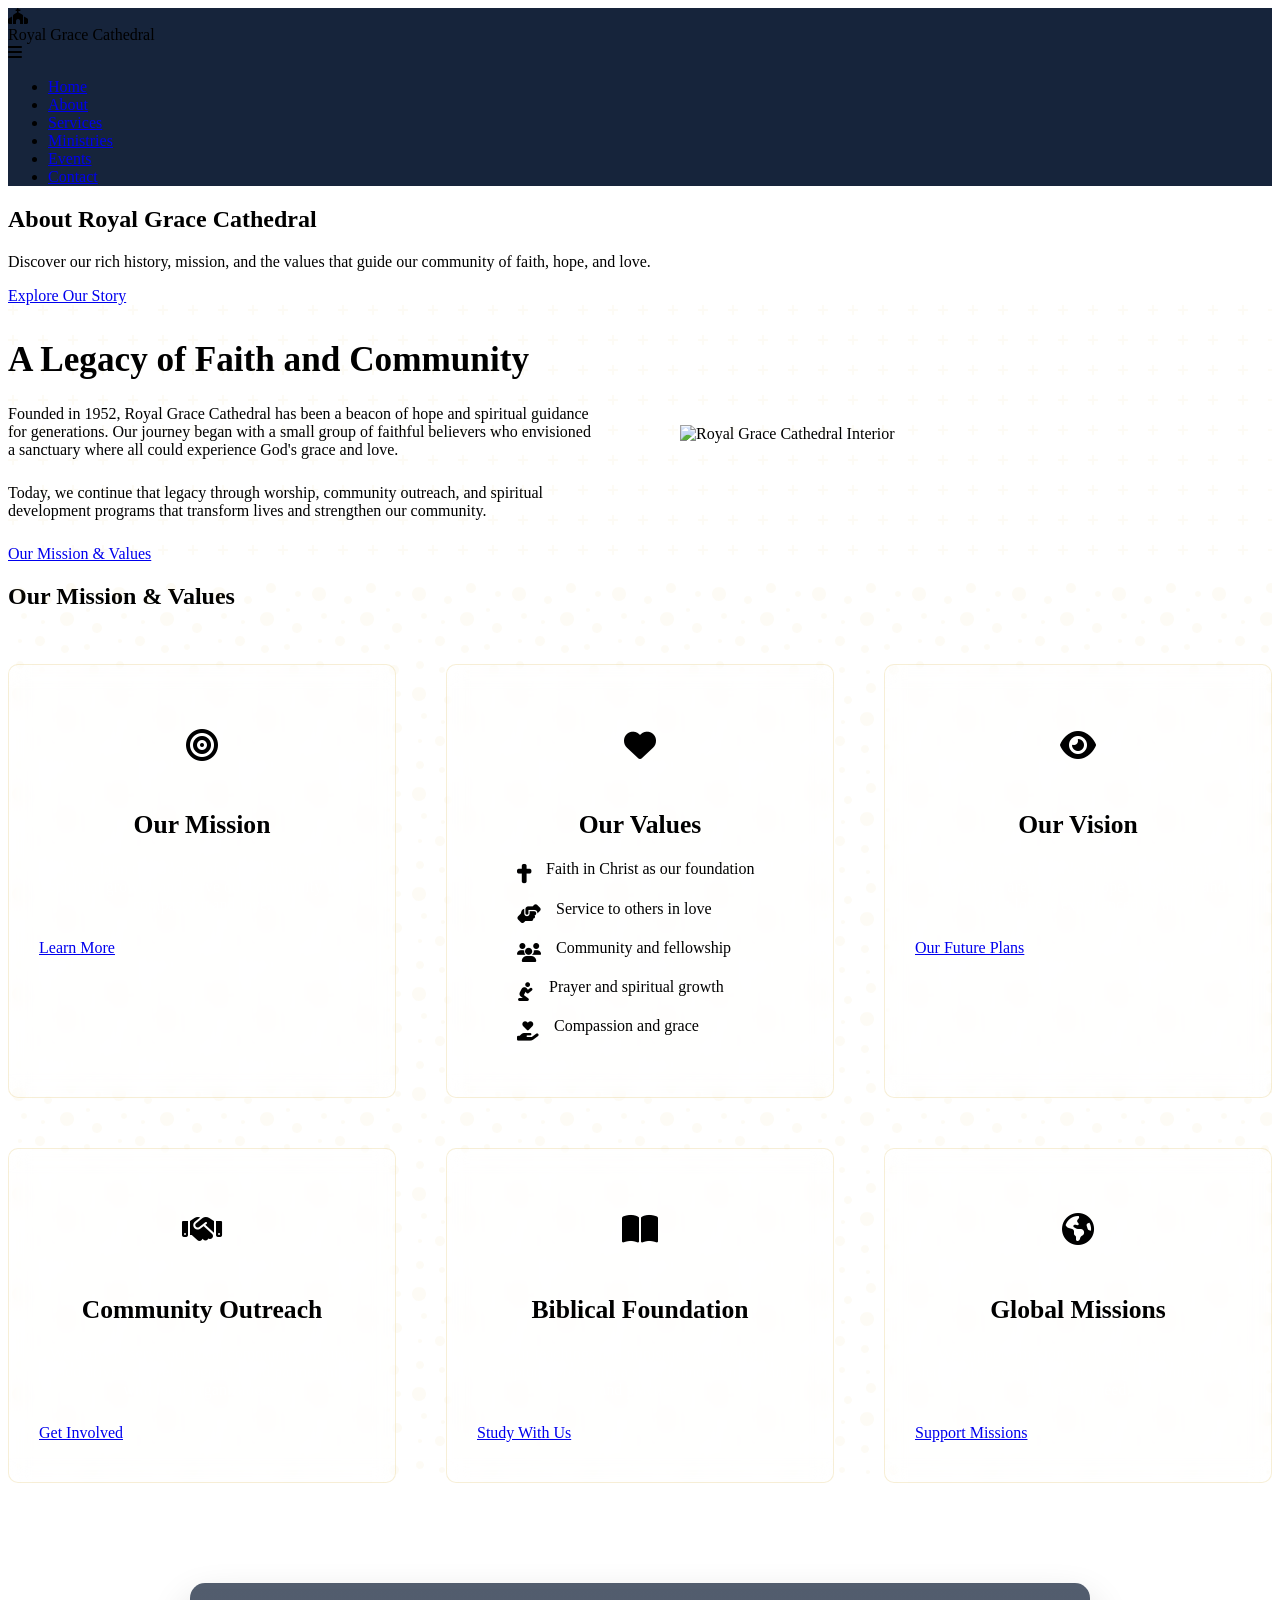
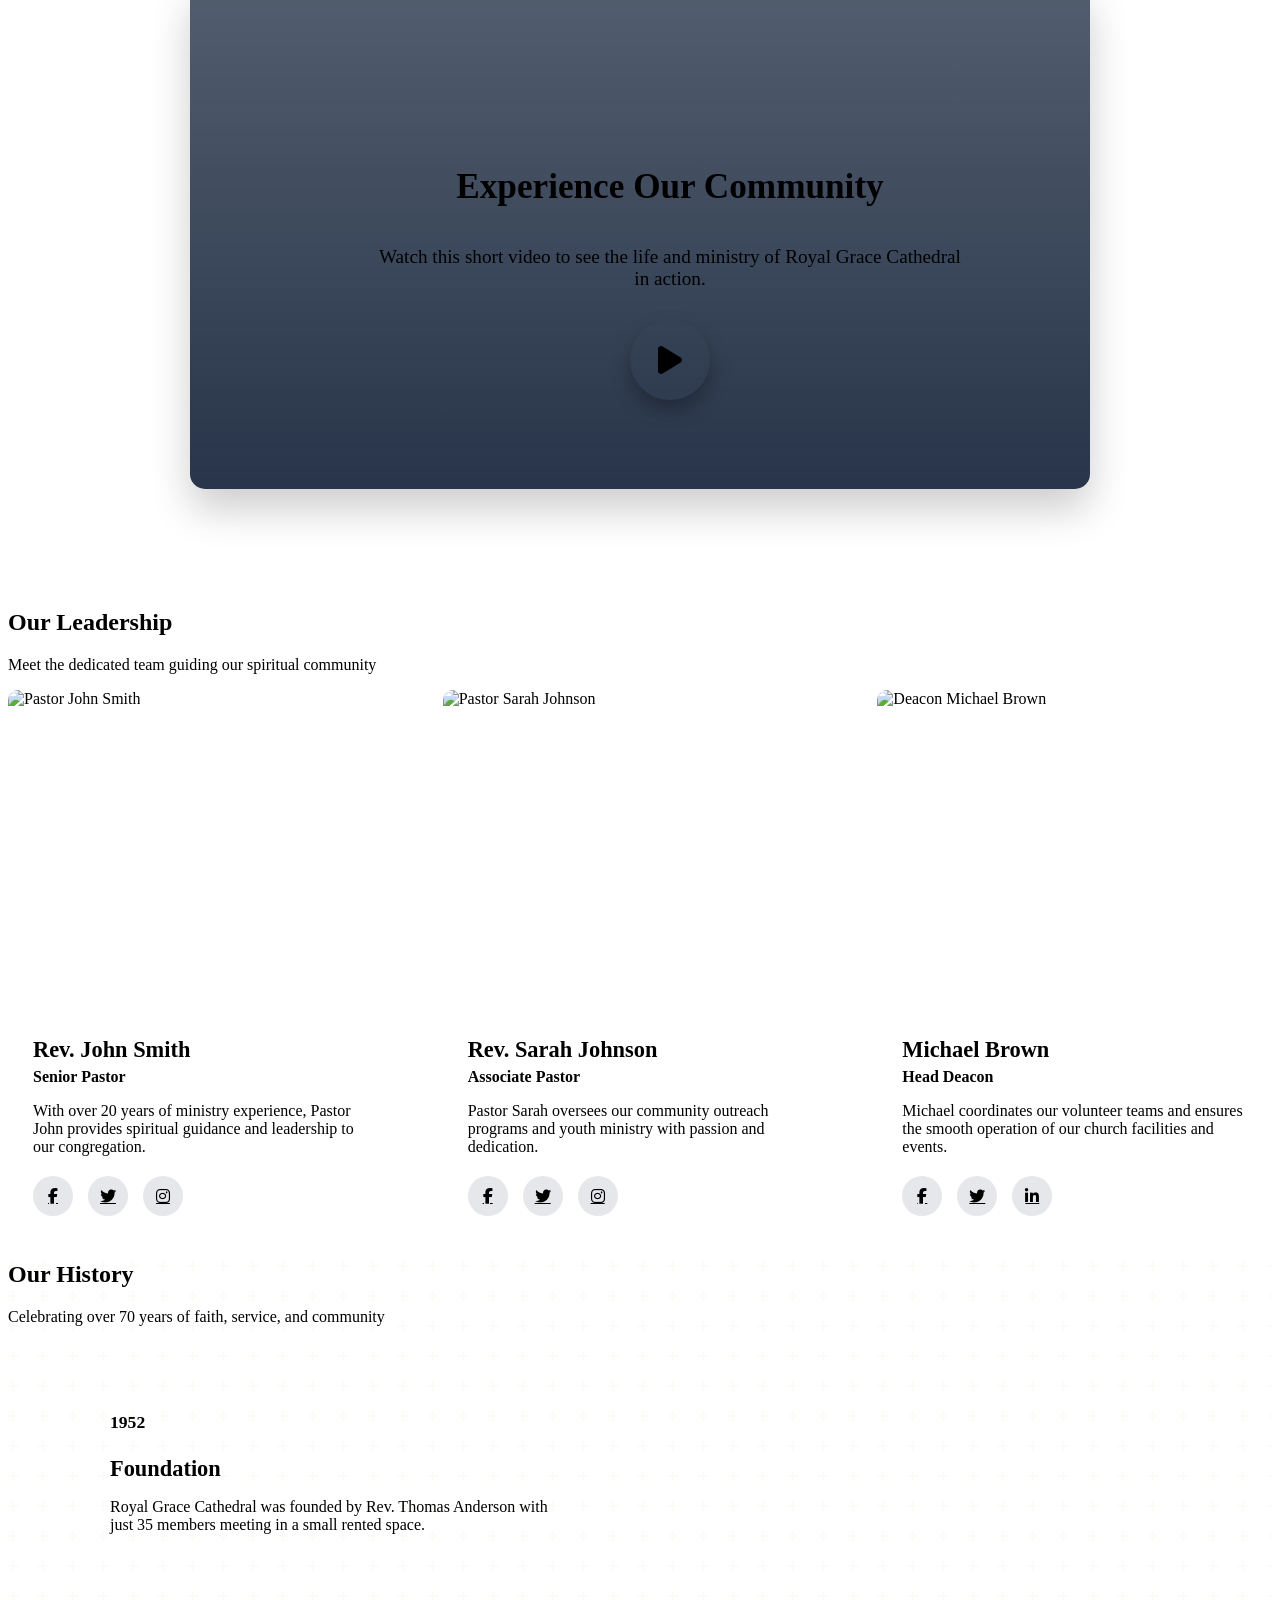
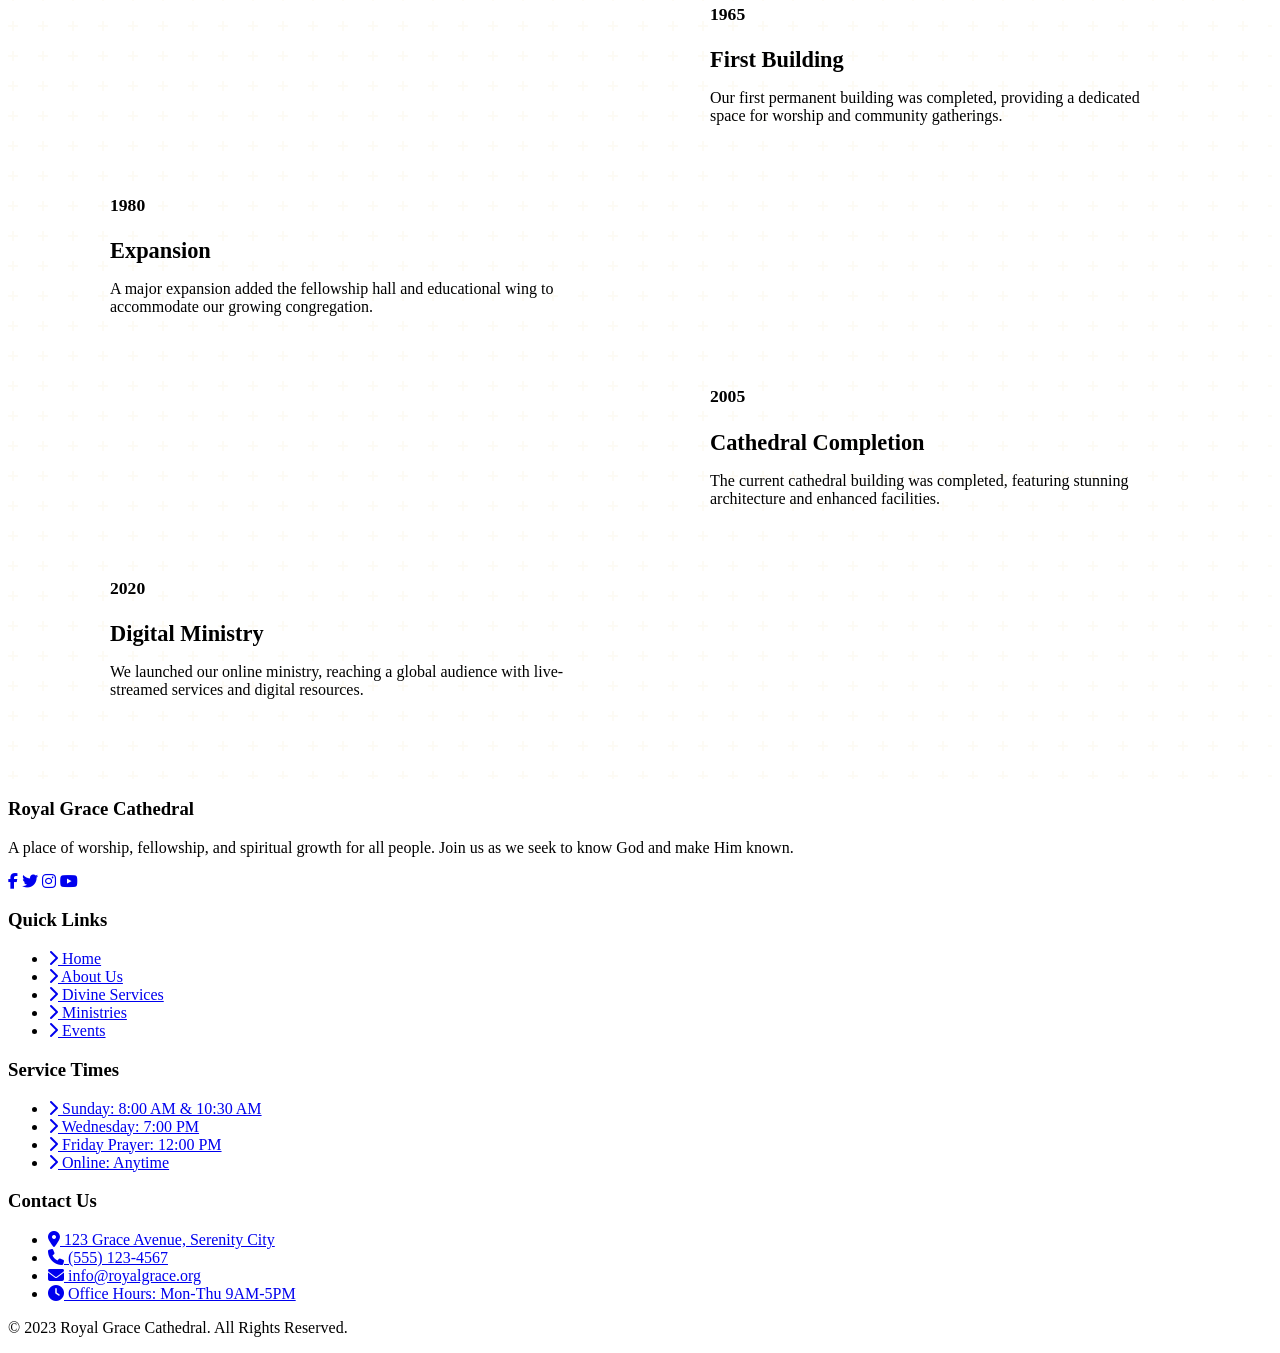
==== about.html @ 23e585c4 "crate for new project" ====
<!DOCTYPE html>
<html lang="en">

<head>
    <meta charset="UTF-8">
    <meta name="viewport" content="width=device-width, initial-scale=1.0">
    <title>About Us | Royal Grace Cathedral</title>
    <link rel="stylesheet" href="https://cdnjs.cloudflare.com/ajax/libs/font-awesome/6.4.0/css/all.min.css">
    <link
        href="https://fonts.googleapis.com/css2?family=Cinzel:wght@400;600;700&family=Inter:wght@300;400;500;600&display=swap"
        rel="stylesheet">
    <link rel="stylesheet" href="/new/css/main.css">
    <style>
        /* About Intro Section */
        .about-intro {
            background-color: var(--white);
            position: relative;
        }

        .about-intro::before {
            content: '';
            position: absolute;
            top: 0;
            left: 0;
            width: 100%;
            height: 100%;
            background: url("data:image/svg+xml,%3Csvg width='60' height='60' viewBox='0 0 60 60' xmlns='http://www.w3.org/2000/svg'%3E%3Cg fill='none' fill-rule='evenodd'%3E%3Cg fill='%23d4af37' fill-opacity='0.05'%3E%3Cpath d='M36 34v-4h-2v4h-4v2h4v4h2v-4h4v-2h-4zm0-30V0h-2v4h-4v2h4v4h2V6h4V4h-4zM6 34v-4H4v4H0v2h4v4h2v-4h4v-2H6zM6 4V0H4v4H0v2h4v4h2V6h4V4H6z'/%3E%3C/g%3E%3C/g%3E%3C/svg%3E");
        }

        .about-intro-content {
            display: flex;
            align-items: center;
            gap: 80px;
            position: relative;
            z-index: 2;
        }

        .about-intro-text {
            flex: 1;
        }

        .about-intro-text h3 {
            font-size: 2.2rem;
            margin-bottom: 25px;
            color: var(--navy);
        }

        .about-intro-text p {
            margin-bottom: 25px;
            color: var(--gray);
        }

        .about-intro-image {
            flex: 1;
            position: relative;
        }

        .about-intro-image::before {
            content: '';
            position: absolute;
            top: -20px;
            right: -20px;
            width: 100%;
            height: 100%;
            border: 3px solid var(--gold);
            z-index: -1;
        }

        .about-intro-image img {
            width: 100%;
            height: auto;
            display: block;
            box-shadow: var(--shadow);
        }

        /* Mission & Values Section */
        .mission-values {
            background-color: var(--navy);
            color: var(--white);
            position: relative;
        }

        .mission-values::before {
            content: '';
            position: absolute;
            top: 0;
            left: 0;
            width: 100%;
            height: 100%;
            background: url("data:image/svg+xml,%3Csvg width='100' height='100' viewBox='0 0 100 100' xmlns='http://www.w3.org/2000/svg'%3E%3Cpath d='M11 18c3.866 0 7-3.134 7-7s-3.134-7-7-7-7 3.134-7 7 3.134 7 7 7zm48 25c3.866 0 7-3.134 7-7s-3.134-7-7-7-7 3.134-7 7 3.134 7 7 7zm-43-7c1.657 0 3-1.343 3-3s-1.343-3-3-3-3 1.343-3 3 1.343 3 3 3zm63 31c1.657 0 3-1.343 3-3s-1.343-3-3-3-3 1.343-3 3 1.343 3 3 3zM34 90c1.657 0 3-1.343 3-3s-1.343-3-3-3-3 1.343-3 3 1.343 3 3 3zm56-76c1.657 0 3-1.343 3-3s-1.343-3-3-3-3 1.343-3 3 1.343 3 3 3zM12 86c2.21 0 4-1.79 4-4s-1.79-4-4-4-4 1.79-4 4 1.79 4 4 4zm28-65c2.21 0 4-1.79 4-4s-1.79-4-4-4-4 1.79-4 4 1.79 4 4 4zm23-11c2.76 0 5-2.24 5-5s-2.24-5-5-5-5 2.24-5 5 2.24 5 5 5zm-6 60c2.21 0 4-1.79 4-4s-1.79-4-4-4-4 1.79-4 4 1.79 4 4 4zm29 22c2.76 0 5-2.24 5-5s-2.24-5-5-5-5 2.24-5 5 2.24 5 5 5zM32 63c2.76 0 5-2.24 5-5s-2.24-5-5-5-5 2.24-5 5 2.24 5 5 5zm57-13c2.76 0 5-2.24 5-5s-2.24-5-5-5-5 2.24-5 5 2.24 5 5 5zm-9-21c1.105 0 2-.895 2-2s-.895-2-2-2-2 .895-2 2 .895 2 2 2zM60 91c1.105 0 2-.895 2-2s-.895-2-2-2-2 .895-2 2 .895 2 2 2zM35 41c1.105 0 2-.895 2-2s-.895-2-2-2-2 .895-2 2 .895 2 2 2zM12 60c1.105 0 2-.895 2-2s-.895-2-2-2-2 .895-2 2 .895 2 2 2z' fill='%23d4af37' fill-opacity='0.05' fill-rule='evenodd'/%3E%3C/svg%3E");
        }

        .mission-values .section-header h2 {
            color: var(--white);
        }

        .mission-values .section-header p {
            color: rgba(255, 255, 255, 0.8);
        }

        .mission-values-content {
            display: grid;
            grid-template-columns: repeat(auto-fit, minmax(300px, 1fr));
            gap: 50px;
            position: relative;
            z-index: 2;
        }

        .mission-card,
        .values-card {
            background: rgba(255, 255, 255, 0.05);
            border-radius: 10px;
            padding: 40px 30px;
            transition: var(--transition);
            backdrop-filter: blur(10px);
            border: 1px solid rgba(212, 175, 55, 0.2);
            position: relative;
            overflow: hidden;
        }

        .mission-card::before,
        .values-card::before {
            content: '';
            position: absolute;
            top: 0;
            left: 0;
            width: 100%;
            height: 5px;
            background: linear-gradient(to right, var(--gold), var(--gold-dark));
        }

        .mission-card:hover,
        .values-card:hover {
            transform: translateY(-10px);
            background: rgba(255, 255, 255, 0.1);
            box-shadow: 0 15px 30px rgba(0, 0, 0, 0.2);
        }

        .mission-icon,
        .values-icon {
            width: 80px;
            height: 80px;
            background: linear-gradient(135deg, var(--gold), var(--gold-dark));
            border-radius: 50%;
            display: flex;
            align-items: center;
            justify-content: center;
            margin: 0 auto 25px;
            color: var(--navy);
            font-size: 2rem;
        }

        .mission-card h3,
        .values-card h3 {
            font-size: 1.6rem;
            margin-bottom: 20px;
            color: var(--gold-light);
            text-align: center;
        }

        .mission-card p,
        .values-card p {
            margin-bottom: 25px;
            color: rgba(255, 255, 255, 0.8);
            text-align: center;
        }

        .values-list {
            text-align: left;
        }

        .values-list li {
            margin-bottom: 15px;
            display: flex;
            align-items: flex-start;
        }

        .values-list i {
            color: var(--gold);
            margin-right: 15px;
            margin-top: 5px;
            font-size: 1.2rem;
        }

        /* Video Card Section */
        .video-section {
            background-color: var(--cream);
            padding: 100px 0;
        }

        .video-card {
            max-width: 900px;
            margin: 0 auto;
            border-radius: 15px;
            overflow: hidden;
            box-shadow: 0 20px 40px rgba(0, 0, 0, 0.2);
            position: relative;
            background: var(--navy);
        }

        .video-container {
            position: relative;
            padding-bottom: 56.25%;
            /* 16:9 aspect ratio */
            height: 0;
            overflow: hidden;
        }

        .video-container iframe {
            position: absolute;
            top: 0;
            left: 0;
            width: 100%;
            height: 100%;
            border: none;
        }

        .video-overlay {
            position: absolute;
            top: 0;
            left: 0;
            width: 100%;
            height: 100%;
            background: linear-gradient(rgba(10, 25, 49, 0.7), rgba(10, 25, 49, 0.9));
            display: flex;
            flex-direction: column;
            justify-content: center;
            align-items: center;
            color: var(--white);
            text-align: center;
            padding: 30px;
            opacity: 1;
            transition: var(--transition);
            z-index: 2;
        }

        .video-card.playing .video-overlay {
            opacity: 0;
            pointer-events: none;
        }

        .video-overlay h3 {
            font-size: 2.2rem;
            margin-bottom: 20px;
            color: var(--gold-light);
        }

        .video-overlay p {
            font-size: 1.2rem;
            max-width: 600px;
            margin-bottom: 30px;
        }

        .play-btn {
            width: 80px;
            height: 80px;
            background: linear-gradient(135deg, var(--gold), var(--gold-dark));
            border-radius: 50%;
            display: flex;
            align-items: center;
            justify-content: center;
            color: var(--navy);
            font-size: 2rem;
            cursor: pointer;
            transition: var(--transition);
            box-shadow: 0 10px 20px rgba(0, 0, 0, 0.3);
            position: relative;
            overflow: hidden;
        }

        .play-btn::before {
            content: '';
            position: absolute;
            top: 0;
            left: 0;
            width: 100%;
            height: 100%;
            background: linear-gradient(135deg, var(--gold-dark), var(--gold));
            opacity: 0;
            transition: var(--transition);
        }

        .play-btn:hover::before {
            opacity: 1;
        }

        .play-btn i {
            position: relative;
            z-index: 1;
        }

        .play-btn:hover {
            transform: scale(1.1);
            box-shadow: 0 15px 30px rgba(0, 0, 0, 0.4);
        }

        /* Leadership Section */
        .leadership {
            background-color: var(--cream);
        }

        .leadership-grid {
            display: grid;
            grid-template-columns: repeat(auto-fit, minmax(300px, 1fr));
            gap: 40px;
        }

        .leader-card {
            background-color: var(--white);
            border-radius: 10px;
            overflow: hidden;
            box-shadow: var(--shadow);
            transition: var(--transition);
            position: relative;
        }

        .leader-card:hover {
            transform: translateY(-10px);
            box-shadow: 0 20px 40px rgba(0, 0, 0, 0.15);
        }

        .leader-image {
            height: 300px;
            overflow: hidden;
            position: relative;
        }

        .leader-image img {
            width: 100%;
            height: 100%;
            object-fit: cover;
            transition: var(--transition);
        }

        .leader-card:hover .leader-image img {
            transform: scale(1.1);
        }

        .leader-content {
            padding: 25px;
            position: relative;
        }

        .leader-content h3 {
            font-size: 1.4rem;
            margin-bottom: 5px;
            color: var(--navy);
        }

        .leader-position {
            color: var(--gold);
            font-weight: 600;
            margin-bottom: 15px;
            display: block;
        }

        .leader-content p {
            color: var(--gray);
            margin-bottom: 20px;
        }

        .leader-social {
            display: flex;
            gap: 15px;
        }

        .leader-social a {
            width: 40px;
            height: 40px;
            background: rgba(10, 25, 49, 0.1);
            border-radius: 50%;
            display: flex;
            align-items: center;
            justify-content: center;
            transition: var(--transition);
            color: var(--navy);
        }

        .leader-social a:hover {
            background: linear-gradient(135deg, var(--gold), var(--gold-dark));
            transform: translateY(-3px);
            color: var(--navy);
        }

        /* History Section */
        .history {
            background-color: var(--white);
            position: relative;
        }

        .history::before {
            content: '';
            position: absolute;
            top: 0;
            left: 0;
            width: 100%;
            height: 100%;
            background: url("data:image/svg+xml,%3Csvg width='60' height='60' viewBox='0 0 60 60' xmlns='http://www.w3.org/2000/svg'%3E%3Cg fill='none' fill-rule='evenodd'%3E%3Cg fill='%23d4af37' fill-opacity='0.05'%3E%3Cpath d='M36 34v-4h-2v4h-4v2h4v4h2v-4h4v-2h-4zm0-30V0h-2v4h-4v2h4v4h2V6h4V4h-4zM6 34v-4H4v4H0v2h4v4h2v-4h4v-2H6zM6 4V0H4v4H0v2h4v4h2V6h4V4H6z'/%3E%3C/g%3E%3C/g%3E%3C/svg%3E");
        }

        .timeline {
            position: relative;
            max-width: 1200px;
            margin: 0 auto;
            padding: 40px 0;
        }

        .timeline::after {
            content: '';
            position: absolute;
            width: 6px;
            background: linear-gradient(to bottom, var(--gold), var(--gold-dark));
            top: 0;
            bottom: 0;
            left: 50%;
            margin-left: -3px;
        }

        .timeline-item {
            padding: 10px 40px;
            position: relative;
            width: 50%;
            box-sizing: border-box;
        }

        .timeline-item::after {
            content: '';
            position: absolute;
            width: 25px;
            height: 25px;
            right: -13px;
            background: linear-gradient(135deg, var(--gold), var(--gold-dark));
            border: 4px solid var(--white);
            top: 15px;
            border-radius: 50%;
            z-index: 1;
        }

        .left {
            left: 0;
        }

        .right {
            left: 50%;
        }

        .right::after {
            left: -13px;
        }

        .timeline-content {
            padding: 20px 30px;
            background-color: var(--white);
            border-radius: 6px;
            box-shadow: var(--shadow);
            position: relative;
        }

        .timeline-content h3 {
            font-size: 1.4rem;
            margin-bottom: 10px;
            color: var(--navy);
        }

        .timeline-content p {
            color: var(--gray);
            margin-bottom: 10px;
        }

        .timeline-year {
            font-weight: 700;
            color: var(--gold);
            font-size: 1.1rem;
        }

        /* Responsive Styles */
        @media (max-width: 1200px) {
            .page-header h1 {
                font-size: 3.5rem;
            }
        }

        @media (max-width: 992px) {
            .about-intro-content {
                flex-direction: column;
            }

            .about-intro-image {
                order: -1;
                margin-bottom: 40px;
            }

            .page-header h1 {
                font-size: 3rem;
            }

            .timeline::after {
                left: 31px;
            }

            .timeline-item {
                width: 100%;
                padding-left: 70px;
                padding-right: 25px;
            }

            .timeline-item::after {
                left: 18px;
            }

            .left::after,
            .right::after {
                left: 18px;
            }

            .right {
                left: 0%;
            }

            .video-overlay h3 {
                font-size: 1.8rem;
            }

            .video-overlay p {
                font-size: 1rem;
            }
        }

        @media (max-width: 768px) {
            .nav-menu {
                position: fixed;
                top: 90px;
                left: -100%;
                width: 100%;
                height: calc(100vh - 90px);
                background-color: var(--navy);
                flex-direction: column;
                align-items: center;
                justify-content: flex-start;
                padding-top: 60px;
                transition: var(--transition);
            }

            .nav-menu.active {
                left: 0;
            }

            .nav-menu li {
                margin: 20px 0;
            }

            .mobile-menu-btn {
                display: block;
            }

            .page-header h1 {
                font-size: 2.5rem;
            }

            .page-header p {
                font-size: 1.1rem;
            }

            .section {
                padding: 80px 0;
            }

            .section-header h2 {
                font-size: 2.3rem;
            }

            .video-overlay {
                padding: 20px;
            }

            .video-overlay h3 {
                font-size: 1.6rem;
            }

            .video-overlay p {
                font-size: 0.9rem;
            }

            .play-btn {
                width: 60px;
                height: 60px;
                font-size: 1.5rem;
            }

            .mission-values-content {
                grid-template-columns: 1fr;
            }

            .leadership-grid {
                grid-template-columns: 1fr;
            }
        }

        @media (max-width: 576px) {
            .page-header h1 {
                font-size: 2.2rem;
            }

            .section-header h2 {
                font-size: 2rem;
            }

            .video-overlay h3 {
                font-size: 1.4rem;
            }

            .video-overlay p {
                font-size: 0.85rem;
                margin-bottom: 20px;
            }

            .play-btn {
                width: 50px;
                height: 50px;
                font-size: 1.2rem;
            }
        }
    </style>
</head>

<body>
    <!-- Header -->
    <header>
        <div class="container header-container">
            <div class="logo">
                <div class="logo-icon">
                    <i class="fas fa-church"></i>
                </div>
                <div class="logo-text">Royal Grace <span>Cathedral</span></div>
            </div>
            <div class="mobile-menu-btn">
                <i class="fas fa-bars"></i>
            </div>
            <ul class="nav-menu">
                <li><a href="index.html">Home</a></li>
                <li><a href="about.html">About</a></li>
                <li><a href="services.html">Services</a></li>
                <li><a href="ministries.html">Ministries</a></li>
                <li><a href="event.html">Events</a></li>
                <li><a href="#contact">Contact</a></li>
            </ul>
        </div>
    </header>

    <!-- Page Header -->
    <section class="page-header">
        <div class="container">
            <div class="page-header-content">
                <h1>About Royal Grace Cathedral</h1>
                <p>Discover our rich history, mission, and the values that guide our community of faith, hope, and love.
                </p>
                <a href="#history" class="btn">Explore Our Story</a>
            </div>
        </div>
    </section>

    <!-- About Intro Section -->
    <section class="section about-intro">
        <div class="container">
            <div class="about-intro-content">
                <div class="about-intro-text">
                    <h3>A Legacy of Faith and Community</h3>
                    <p>Founded in 1952, Royal Grace Cathedral has been a beacon of hope and spiritual guidance for
                        generations. Our journey began with a small group of faithful believers who envisioned a
                        sanctuary where all could experience God's grace and love.</p>
                    <p>Today, we continue that legacy through worship, community outreach, and spiritual development
                        programs that transform lives and strengthen our community.</p>
                    <a href="#mission" class="btn btn-outline">Our Mission & Values</a>
                </div>
                <div class="about-intro-image">
                    <img src="https://images.unsplash.com/photo-1482517967863-00e15c9b44be?ixlib=rb-4.0.3&ixid=M3wxMjA3fDB8MHxwaG90by1wYWdlfHx8fGVufDB8fHx8fA%3D%3D&auto=format&fit=crop&w=1770&q=80"
                        alt="Royal Grace Cathedral Interior">
                </div>
            </div>
        </div>
    </section>

    <!-- Mission & Values Section -->
    <section id="mission" class="section mission-values">
        <div class="container">
            <div class="section-header">
                <h2>Our Mission & Values</h2>
                <p>The guiding principles that shape our community and ministries</p>
            </div>
            <div class="mission-values-content">
                <!-- Mission Card -->
                <div class="mission-card">
                    <div class="mission-icon">
                        <i class="fas fa-bullseye"></i>
                    </div>
                    <h3>Our Mission</h3>
                    <p>To proclaim the Gospel of Jesus Christ, nurture spiritual growth, and serve our community with
                        compassion and love.</p>
                    <a href="#" class="btn btn-outline">Learn More</a>
                </div>

                <!-- Values Card -->
                <div class="values-card">
                    <div class="values-icon">
                        <i class="fas fa-heart"></i>
                    </div>
                    <h3>Our Values</h3>
                    <ul class="values-list">
                        <li><i class="fas fa-cross"></i> Faith in Christ as our foundation</li>
                        <li><i class="fas fa-hands-helping"></i> Service to others in love</li>
                        <li><i class="fas fa-users"></i> Community and fellowship</li>
                        <li><i class="fas fa-pray"></i> Prayer and spiritual growth</li>
                        <li><i class="fas fa-hand-holding-heart"></i> Compassion and grace</li>
                    </ul>
                </div>

                <!-- Additional Cards -->
                <div class="values-card">
                    <div class="values-icon">
                        <i class="fas fa-eye"></i>
                    </div>
                    <h3>Our Vision</h3>
                    <p>To be a transformative Christian community where lives are renewed, hope is restored, and God's
                        love is experienced by all.</p>
                    <a href="#" class="btn btn-outline">Our Future Plans</a>
                </div>

                <div class="mission-card">
                    <div class="mission-icon">
                        <i class="fas fa-handshake"></i>
                    </div>
                    <h3>Community Outreach</h3>
                    <p>We actively serve our local community through food drives, shelter programs, and partnerships
                        with local organizations.</p>
                    <a href="#" class="btn btn-outline">Get Involved</a>
                </div>

                <div class="values-card">
                    <div class="values-icon">
                        <i class="fas fa-book-open"></i>
                    </div>
                    <h3>Biblical Foundation</h3>
                    <p>Our teachings and ministries are rooted in Scripture, providing a solid foundation for faith and
                        practice.</p>
                    <a href="#" class="btn btn-outline">Study With Us</a>
                </div>

                <div class="mission-card">
                    <div class="mission-icon">
                        <i class="fas fa-globe-americas"></i>
                    </div>
                    <h3>Global Missions</h3>
                    <p>We support mission work around the world, sharing the Gospel and providing humanitarian aid to
                        those in need.</p>
                    <a href="#" class="btn btn-outline">Support Missions</a>
                </div>
            </div>
        </div>
    </section>


    <!-- Video Card Section -->
    <section class="video-section">
        <div class="container">
            <div class="video-card" id="videoCard">
                <div class="video-container">
                    <iframe id="churchVideo" src="https://www.youtube.com/embed/beojGaNMIo8?enablejsapi=1"
                        frameborder="0"
                        allow="accelerometer; autoplay; clipboard-write; encrypted-media; gyroscope; picture-in-picture"
                        allowfullscreen></iframe>
                </div>
                <div class="video-overlay">
                    <h3>Experience Our Community</h3>
                    <p>Watch this short video to see the life and ministry of Royal Grace Cathedral in action.</p>
                    <div class="play-btn" id="playButton">
                        <i class="fas fa-play"></i>
                    </div>
                </div>
            </div>
        </div>
    </section>

    <!-- Leadership Section -->
    <section class="section leadership">
        <div class="container">
            <div class="section-header">
                <h2>Our Leadership</h2>
                <p>Meet the dedicated team guiding our spiritual community</p>
            </div>
            <div class="leadership-grid">
                <div class="leader-card">
                    <div class="leader-image">
                        <img src="https://images.unsplash.com/photo-1580301762386-5b5d01a912d8?ixlib=rb-4.0.3&ixid=M3wxMjA3fDB8MHxwaG90by1wYWdlfHx8fGVufDB8fHx8fA%3D%3D&auto=format&fit=crop&w=1064&q=80"
                            alt="Pastor John Smith">
                    </div>
                    <div class="leader-content">
                        <h3>Rev. John Smith</h3>
                        <span class="leader-position">Senior Pastor</span>
                        <p>With over 20 years of ministry experience, Pastor John provides spiritual guidance and
                            leadership to our congregation.</p>
                        <div class="leader-social">
                            <a href="#"><i class="fab fa-facebook-f"></i></a>
                            <a href="#"><i class="fab fa-twitter"></i></a>
                            <a href="#"><i class="fab fa-instagram"></i></a>
                        </div>
                    </div>
                </div>

                <div class="leader-card">
                    <div class="leader-image">
                        <img src="https://images.unsplash.com/photo-1548142813-c348350df52b?ixlib=rb-4.0.3&ixid=M3wxMjA3fDB8MHxwaG90by1wYWdlfHx8fGVufDB8fHx8fA%3D%3D&auto=format&fit=crop&w=1090&q=80"
                            alt="Pastor Sarah Johnson">
                    </div>
                    <div class="leader-content">
                        <h3>Rev. Sarah Johnson</h3>
                        <span class="leader-position">Associate Pastor</span>
                        <p>Pastor Sarah oversees our community outreach programs and youth ministry with passion and
                            dedication.</p>
                        <div class="leader-social">
                            <a href="#"><i class="fab fa-facebook-f"></i></a>
                            <a href="#"><i class="fab fa-twitter"></i></a>
                            <a href="#"><i class="fab fa-instagram"></i></a>
                        </div>
                    </div>
                </div>

                <div class="leader-card">
                    <div class="leader-image">
                        <img src="https://images.unsplash.com/photo-1560250097-0b93528c311a?ixlib=rb-4.0.3&ixid=M3wxMjA3fDB8MHxwaG90by1wYWdlfHx8fGVufDB8fHx8fA%3D%3D&auto=format&fit=crop&w=687&q=80"
                            alt="Deacon Michael Brown">
                    </div>
                    <div class="leader-content">
                        <h3>Michael Brown</h3>
                        <span class="leader-position">Head Deacon</span>
                        <p>Michael coordinates our volunteer teams and ensures the smooth operation of our church
                            facilities and events.</p>
                        <div class="leader-social">
                            <a href="#"><i class="fab fa-facebook-f"></i></a>
                            <a href="#"><i class="fab fa-twitter"></i></a>
                            <a href="#"><i class="fab fa-linkedin-in"></i></a>
                        </div>
                    </div>
                </div>
            </div>
        </div>
    </section>

    <!-- History Section -->
    <section id="history" class="section history">
        <div class="container">
            <div class="section-header">
                <h2>Our History</h2>
                <p>Celebrating over 70 years of faith, service, and community</p>
            </div>
            <div class="timeline">
                <div class="timeline-item left">
                    <div class="timeline-content">
                        <span class="timeline-year">1952</span>
                        <h3>Foundation</h3>
                        <p>Royal Grace Cathedral was founded by Rev. Thomas Anderson with just 35 members meeting in a
                            small rented space.</p>
                    </div>
                </div>
                <div class="timeline-item right">
                    <div class="timeline-content">
                        <span class="timeline-year">1965</span>
                        <h3>First Building</h3>
                        <p>Our first permanent building was completed, providing a dedicated space for worship and
                            community gatherings.</p>
                    </div>
                </div>
                <div class="timeline-item left">
                    <div class="timeline-content">
                        <span class="timeline-year">1980</span>
                        <h3>Expansion</h3>
                        <p>A major expansion added the fellowship hall and educational wing to accommodate our growing
                            congregation.</p>
                    </div>
                </div>
                <div class="timeline-item right">
                    <div class="timeline-content">
                        <span class="timeline-year">2005</span>
                        <h3>Cathedral Completion</h3>
                        <p>The current cathedral building was completed, featuring stunning architecture and enhanced
                            facilities.</p>
                    </div>
                </div>
                <div class="timeline-item left">
                    <div class="timeline-content">
                        <span class="timeline-year">2020</span>
                        <h3>Digital Ministry</h3>
                        <p>We launched our online ministry, reaching a global audience with live-streamed services and
                            digital resources.</p>
                    </div>
                </div>
            </div>
        </div>
    </section>

    <!-- Footer -->
    <footer>
        <div class="container">
            <div class="footer-container">
                <div class="footer-col">
                    <h3>Royal Grace Cathedral</h3>
                    <p>A place of worship, fellowship, and spiritual growth for all people. Join us as we seek to know
                        God and make Him known.</p>
                    <div class="social-links">
                        <a href="#"><i class="fab fa-facebook-f"></i></a>
                        <a href="#"><i class="fab fa-twitter"></i></a>
                        <a href="#"><i class="fab fa-instagram"></i></a>
                        <a href="#"><i class="fab fa-youtube"></i></a>
                    </div>
                </div>
                <div class="footer-col">
                    <h3>Quick Links</h3>
                    <ul class="footer-links">
                        <li><a href="index.html"><i class="fas fa-chevron-right"></i> Home</a></li>
                        <li><a href="about.html"><i class="fas fa-chevron-right"></i> About Us</a></li>
                        <li><a href="services.html"><i class="fas fa-chevron-right"></i> Divine Services</a></li>
                        <li><a href="ministries.html"><i class="fas fa-chevron-right"></i> Ministries</a></li>
                        <li><a href="events.html"><i class="fas fa-chevron-right"></i> Events</a></li>
                    </ul>
                </div>
                <div class="footer-col">
                    <h3>Service Times</h3>
                    <ul class="footer-links">
                        <li><a href="#"><i class="fas fa-chevron-right"></i> Sunday: 8:00 AM & 10:30 AM</a></li>
                        <li><a href="#"><i class="fas fa-chevron-right"></i> Wednesday: 7:00 PM</a></li>
                        <li><a href="#"><i class="fas fa-chevron-right"></i> Friday Prayer: 12:00 PM</a></li>
                        <li><a href="#"><i class="fas fa-chevron-right"></i> Online: Anytime</a></li>
                    </ul>
                </div>
                <div class="footer-col">
                    <h3>Contact Us</h3>
                    <ul class="footer-links">
                        <li><a href="#"><i class="fas fa-map-marker-alt"></i> 123 Grace Avenue, Serenity City</a></li>
                        <li><a href="#"><i class="fas fa-phone"></i> (555) 123-4567</a></li>
                        <li><a href="#"><i class="fas fa-envelope"></i> info@royalgrace.org</a></li>
                        <li><a href="#"><i class="fas fa-clock"></i> Office Hours: Mon-Thu 9AM-5PM</a></li>
                    </ul>
                </div>
            </div>
            <div class="copyright">
                <p>&copy; 2023 Royal Grace Cathedral. All Rights Reserved.</p>
            </div>
        </div>
    </footer>

    <script>
        // Mobile Menu Toggle
        const mobileMenuBtn = document.querySelector('.mobile-menu-btn');
        const navMenu = document.querySelector('.nav-menu');

        mobileMenuBtn.addEventListener('click', () => {
            navMenu.classList.toggle('active');
            mobileMenuBtn.querySelector('i').classList.toggle('fa-bars');
            mobileMenuBtn.querySelector('i').classList.toggle('fa-times');
        });

        // Video Play Functionality
        const videoCard = document.getElementById('videoCard');
        const playButton = document.getElementById('playButton');
        const churchVideo = document.getElementById('churchVideo');

        playButton.addEventListener('click', () => {
            // Add playing class to trigger animation
            videoCard.classList.add('playing');

            // Play the video
            churchVideo.contentWindow.postMessage('{"event":"command","func":"playVideo","args":""}', '*');

            // Add animation to play button
            playButton.style.transform = 'scale(1.3)';
            playButton.style.opacity = '0';

            setTimeout(() => {
                playButton.style.display = 'none';
            }, 500);
        });

        // Header scroll effect
        window.addEventListener('scroll', () => {
            const header = document.querySelector('header');
            if (window.scrollY > 100) {
                header.style.backgroundColor = 'rgba(10, 25, 49, 0.98)';
                header.style.boxShadow = '0 5px 20px rgba(0, 0, 0, 0.1)';
            } else {
                header.style.backgroundColor = 'rgba(10, 25, 49, 0.95)';
                header.style.boxShadow = 'none';
            }
        });
    </script>
</body>

</html>
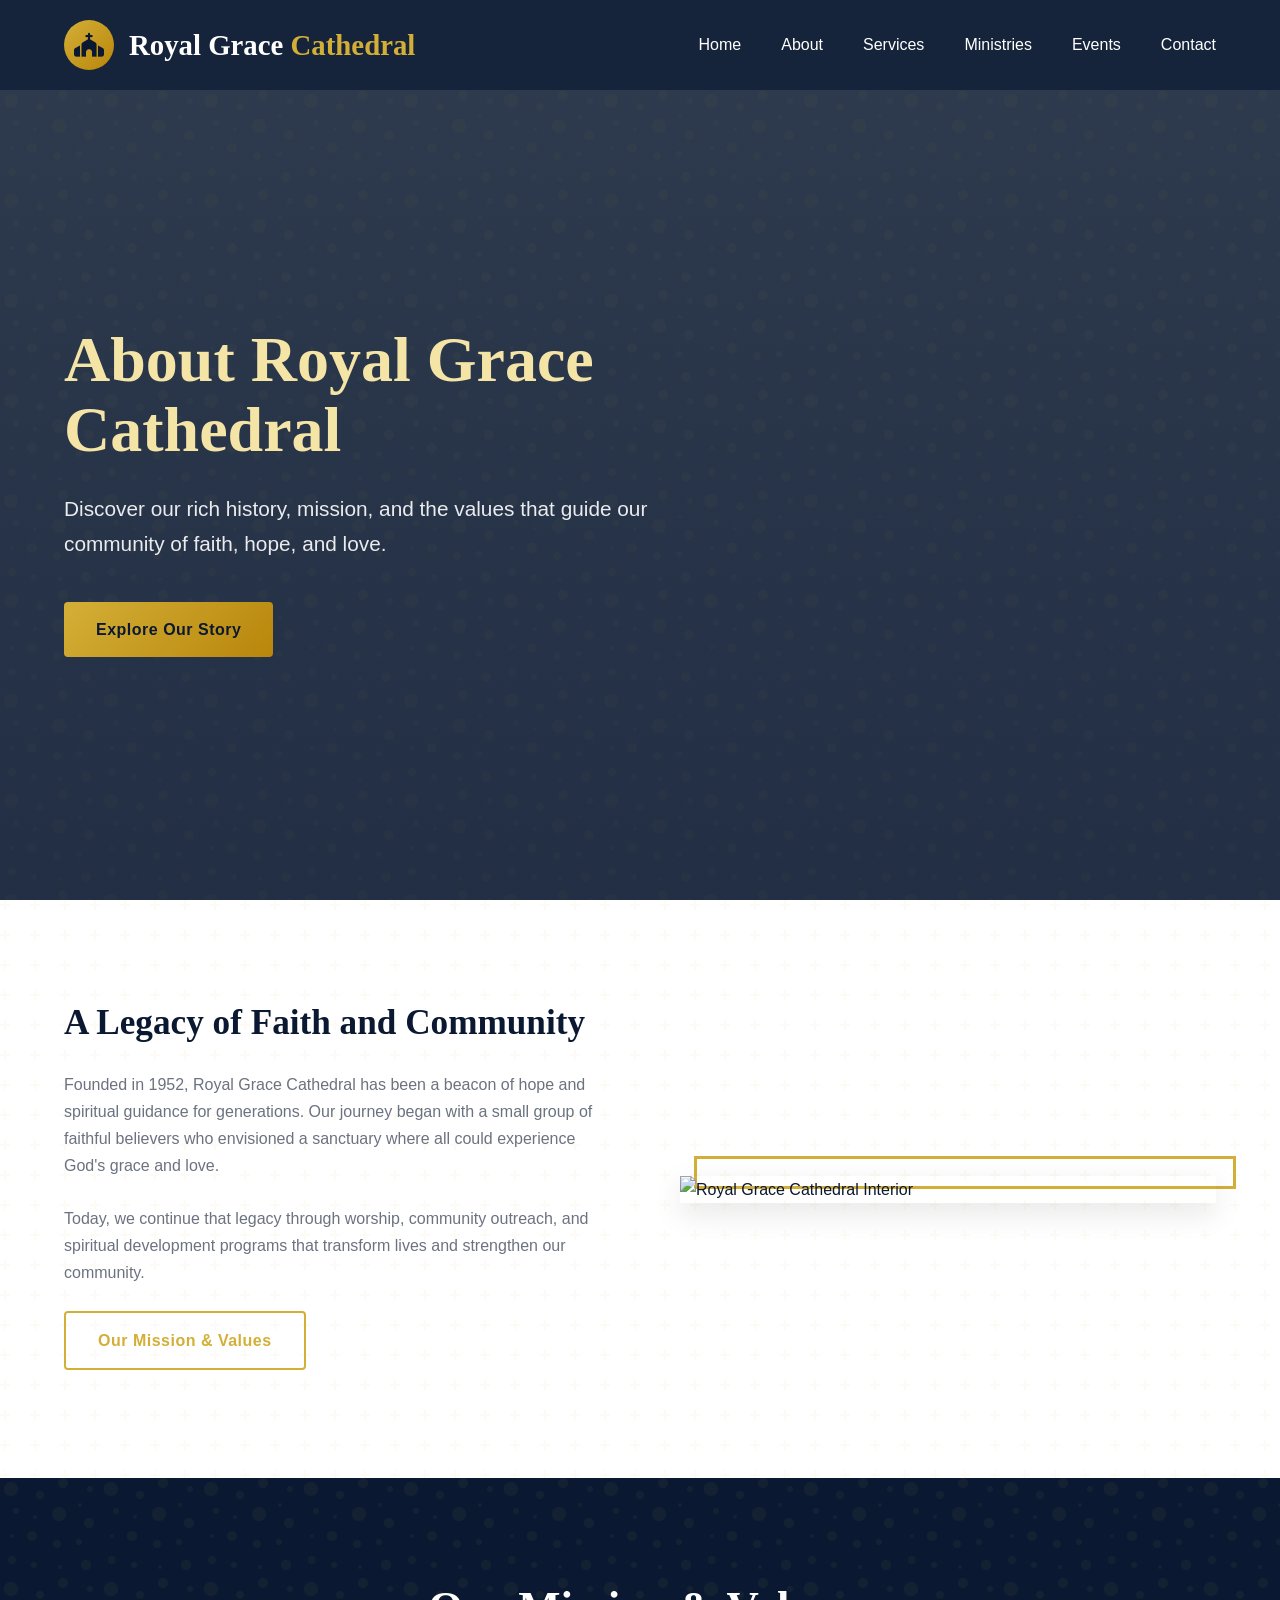
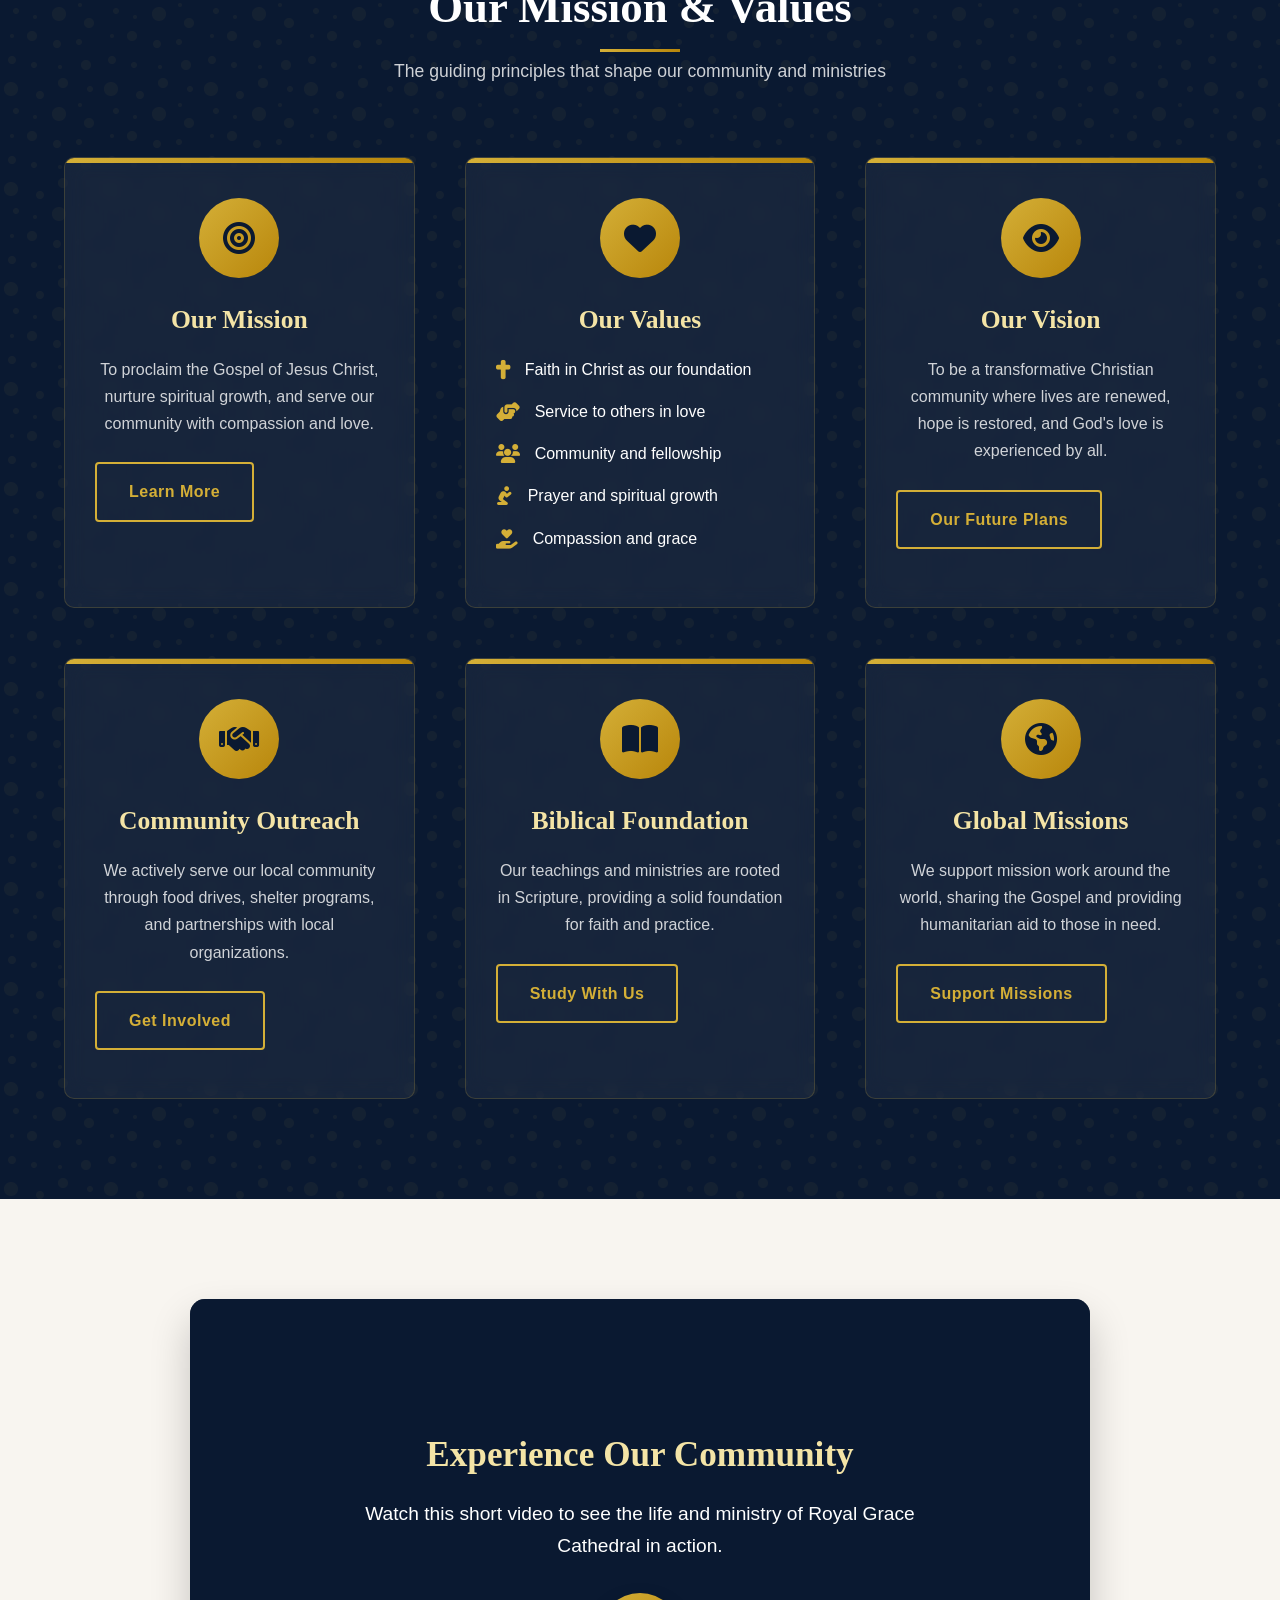
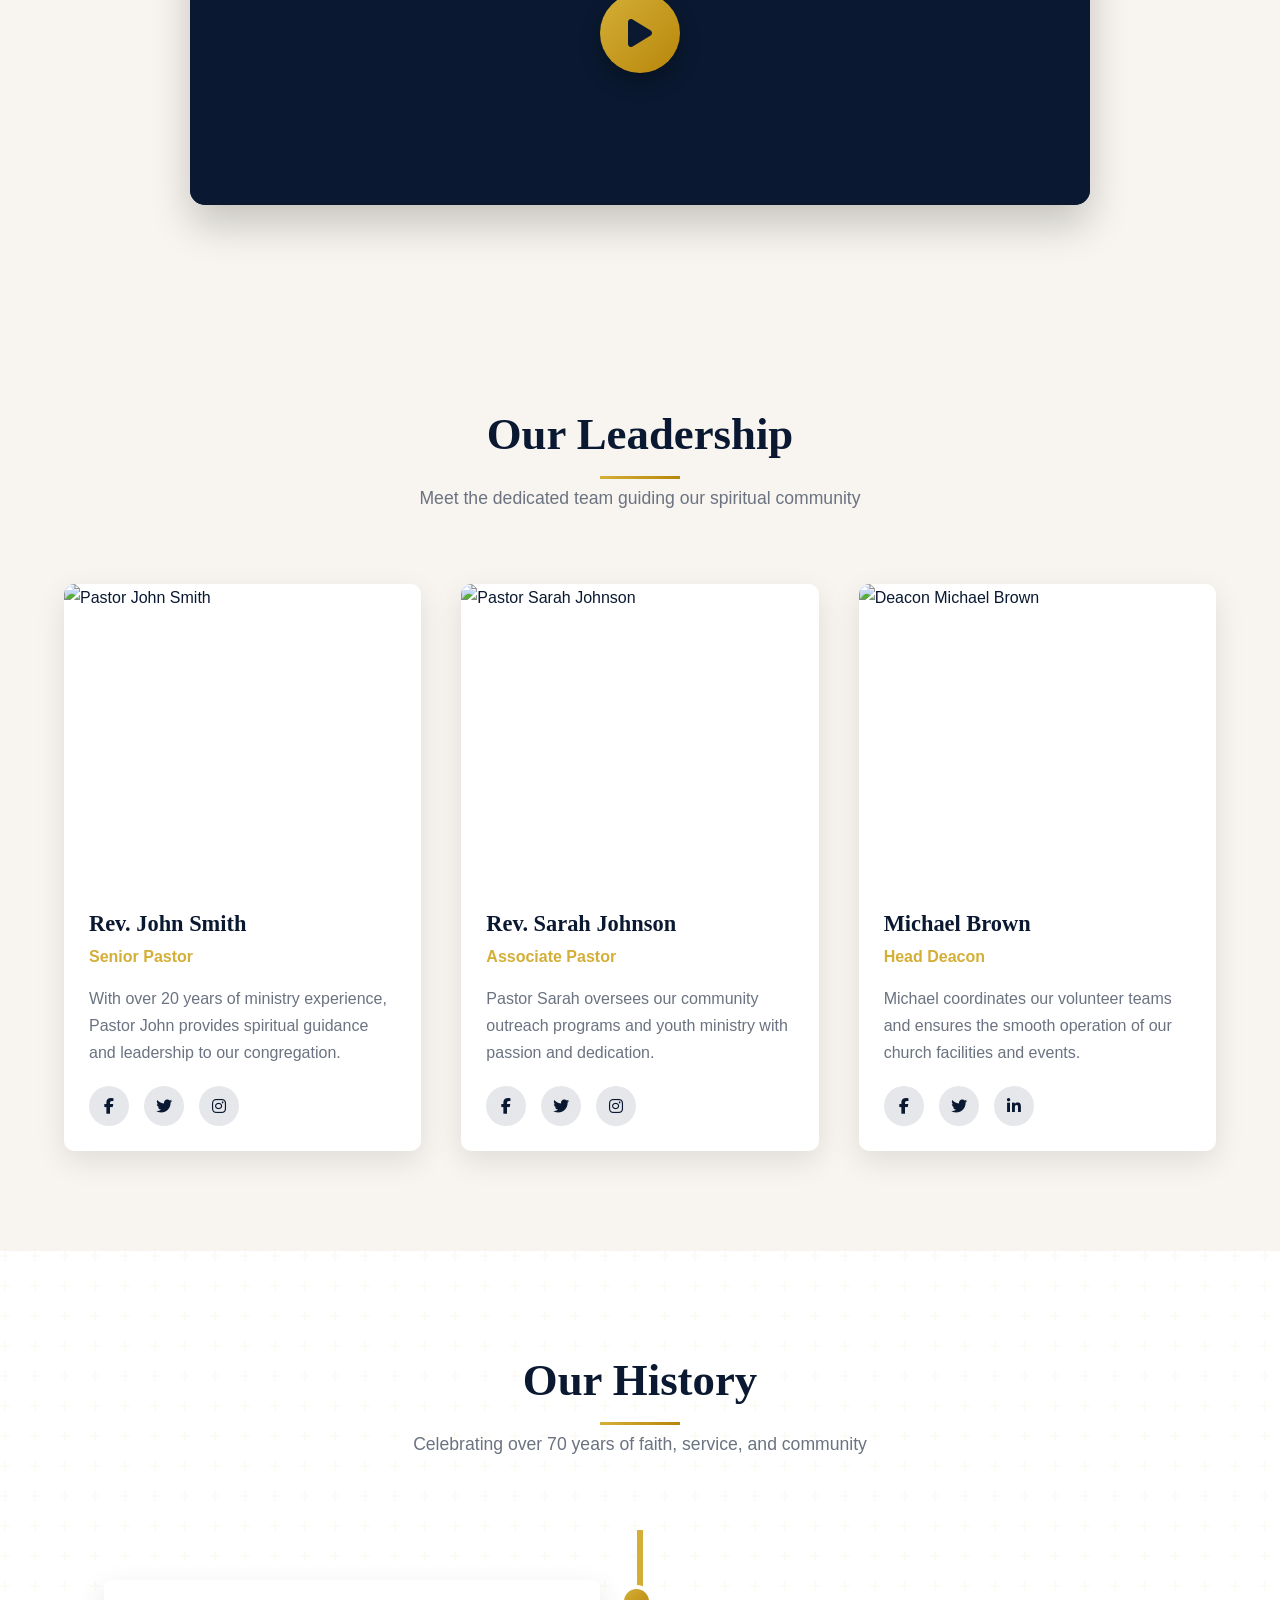
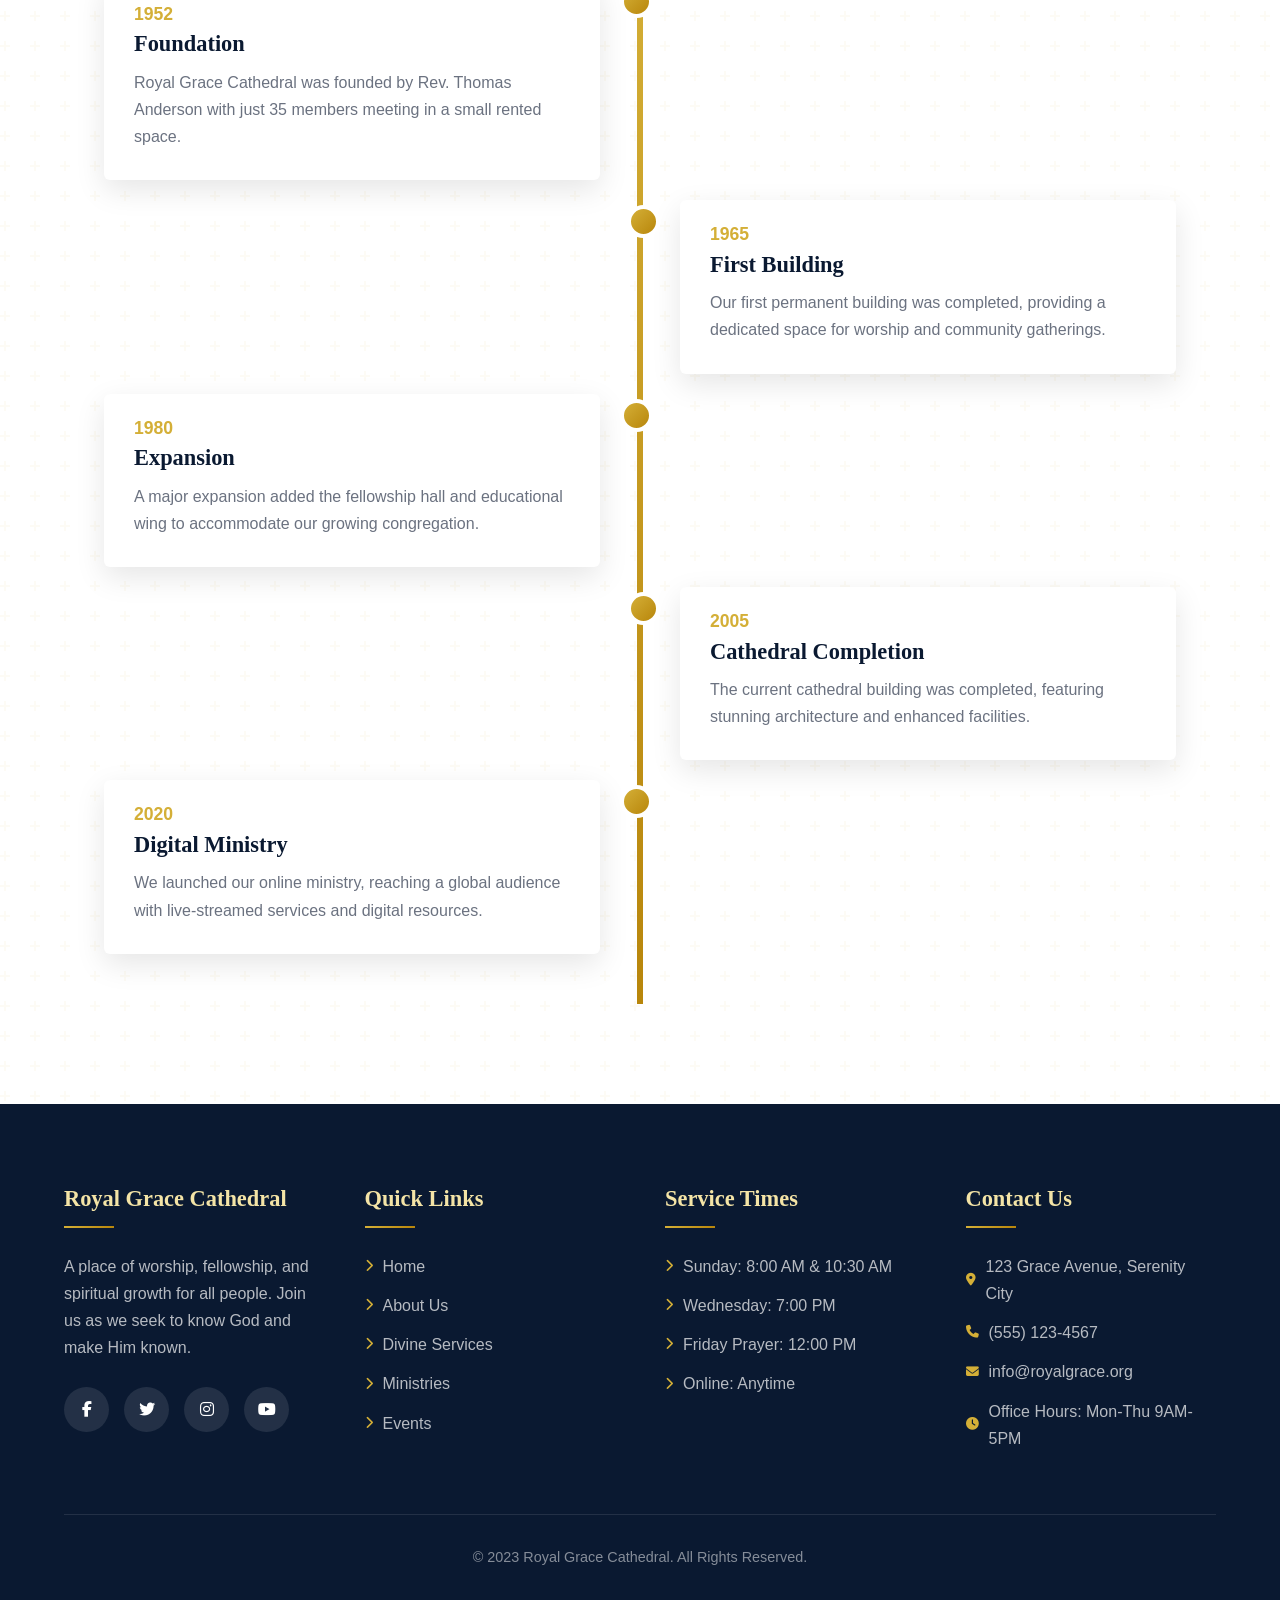
==== commit a3ff82e7: "new project of NLAG" ====
--- a/about.html
+++ b/about.html
@@ -9,7 +9,7 @@
     <link
         href="https://fonts.googleapis.com/css2?family=Cinzel:wght@400;600;700&family=Inter:wght@300;400;500;600&display=swap"
         rel="stylesheet">
-    <link rel="stylesheet" href="/new/css/main.css">
+    <link rel="stylesheet" href="/css/main.css">
     <style>
         /* About Intro Section */
         .about-intro {
--- a/css/main.css
+++ b/css/main.css
@@ -0,0 +1,408 @@
+/* Base Styles */
+:root {
+    --gold: #D4AF37;
+    --gold-light: #F4E4A6;
+    --gold-dark: #B8860B;
+    --navy: #0A1931;
+    --navy-light: #1E3A5F;
+    --cream: #F8F5F0;
+    --white: #FFFFFF;
+    --gray: #6B7280;
+    --shadow: 0 10px 30px rgba(0, 0, 0, 0.1);
+    --transition: all 0.4s cubic-bezier(0.175, 0.885, 0.32, 1.275);
+}
+
+* {
+    margin: 0;
+    padding: 0;
+    box-sizing: border-box;
+}
+
+body {
+    font-family: 'Inter', sans-serif;
+    line-height: 1.7;
+    color: var(--navy);
+    background-color: var(--cream);
+    overflow-x: hidden;
+}
+
+h1,
+h2,
+h3,
+h4,
+h5 {
+    font-family: 'Cinzel', serif;
+    font-weight: 600;
+    line-height: 1.3;
+}
+
+a {
+    text-decoration: none;
+    color: inherit;
+}
+
+ul {
+    list-style: none;
+}
+
+.container {
+    width: 90%;
+    max-width: 1300px;
+    margin: 0 auto;
+}
+
+.section {
+    padding: 100px 0;
+}
+
+.section-header {
+    text-align: center;
+    margin-bottom: 70px;
+}
+
+.section-header h2 {
+    font-size: 2.8rem;
+    color: var(--navy);
+    margin-bottom: 20px;
+    position: relative;
+    display: inline-block;
+}
+
+.section-header h2::after {
+    content: '';
+    position: absolute;
+    bottom: -15px;
+    left: 50%;
+    transform: translateX(-50%);
+    width: 80px;
+    height: 3px;
+    background: linear-gradient(to right, var(--gold), var(--gold-dark));
+}
+
+.section-header p {
+    font-size: 1.1rem;
+    color: var(--gray);
+    max-width: 600px;
+    margin: 0 auto;
+}
+
+.btn {
+    display: inline-block;
+    padding: 14px 32px;
+    background: linear-gradient(135deg, var(--gold), var(--gold-dark));
+    color: var(--navy);
+    border-radius: 4px;
+    font-weight: 600;
+    letter-spacing: 0.5px;
+    transition: var(--transition);
+    border: none;
+    cursor: pointer;
+    position: relative;
+    overflow: hidden;
+    z-index: 1;
+}
+
+.btn::before {
+    content: '';
+    position: absolute;
+    top: 0;
+    left: -100%;
+    width: 100%;
+    height: 100%;
+    background: linear-gradient(135deg, var(--gold-dark), var(--gold));
+    transition: var(--transition);
+    z-index: -1;
+}
+
+.btn:hover::before {
+    left: 0;
+}
+
+.btn:hover {
+    transform: translateY(-3px);
+    box-shadow: 0 10px 20px rgba(212, 175, 55, 0.3);
+}
+
+.btn-outline {
+    background: transparent;
+    border: 2px solid var(--gold);
+    color: var(--gold);
+}
+
+.btn-outline::before {
+    background: var(--gold);
+}
+
+.btn-outline:hover {
+    color: var(--navy);
+}
+
+/* Header Styles */
+header {
+    background-color: rgba(10, 25, 49, 0.95);
+    position: fixed;
+    width: 100%;
+    top: 0;
+    z-index: 1000;
+    transition: var(--transition);
+    backdrop-filter: blur(10px);
+}
+
+.header-container {
+    display: flex;
+    justify-content: space-between;
+    align-items: center;
+    padding: 20px 0;
+}
+
+.logo {
+    display: flex;
+    align-items: center;
+}
+
+.logo-icon {
+    width: 50px;
+    height: 50px;
+    background: linear-gradient(135deg, var(--gold), var(--gold-dark));
+    border-radius: 50%;
+    display: flex;
+    align-items: center;
+    justify-content: center;
+    margin-right: 15px;
+    color: var(--navy);
+    font-size: 1.5rem;
+}
+
+.logo-text {
+    font-family: 'Cinzel', serif;
+    font-size: 1.8rem;
+    font-weight: 700;
+    color: var(--white);
+}
+
+.logo-text span {
+    color: var(--gold);
+}
+
+.nav-menu {
+    display: flex;
+}
+
+.nav-menu li {
+    margin-left: 40px;
+    position: relative;
+}
+
+.nav-menu a {
+    color: var(--white);
+    font-weight: 500;
+    transition: var(--transition);
+    padding: 8px 0;
+}
+
+.nav-menu a:hover {
+    color: var(--gold);
+}
+
+.nav-menu a::after {
+    content: '';
+    position: absolute;
+    bottom: 0;
+    left: 0;
+    width: 0;
+    height: 2px;
+    background-color: var(--gold);
+    transition: var(--transition);
+}
+
+.nav-menu a:hover::after {
+    width: 100%;
+}
+
+.mobile-menu-btn {
+    display: none;
+    font-size: 1.5rem;
+    color: var(--white);
+    cursor: pointer;
+}
+
+/* Hero Section */
+.hero {
+    background: linear-gradient(rgba(10, 25, 49, 0.85), rgba(10, 25, 49, 0.9)), url('https://images.unsplash.com/photo-1519167758481-83f550bb49b3?ixlib=rb-4.0.3&ixid=M3wxMjA3fDB8MHxwaG90by1wYWdlfHx8fGVufDB8fHx8fA%3D%3D&auto=format&fit=crop&w=1790&q=80') no-repeat center center/cover;
+    height: 100vh;
+    display: flex;
+    align-items: center;
+    color: var(--white);
+    position: relative;
+    overflow: hidden;
+}
+
+.hero::before {
+    content: '';
+    position: absolute;
+    top: 0;
+    left: 0;
+    width: 100%;
+    height: 100%;
+    background: url("data:image/svg+xml,%3Csvg width='100' height='100' viewBox='0 0 100 100' xmlns='http://www.w3.org/2000/svg'%3E%3Cpath d='M11 18c3.866 0 7-3.134 7-7s-3.134-7-7-7-7 3.134-7 7 3.134 7 7 7zm48 25c3.866 0 7-3.134 7-7s-3.134-7-7-7-7 3.134-7 7 3.134 7 7 7zm-43-7c1.657 0 3-1.343 3-3s-1.343-3-3-3-3 1.343-3 3 1.343 3 3 3zm63 31c1.657 0 3-1.343 3-3s-1.343-3-3-3-3 1.343-3 3 1.343 3 3 3zM34 90c1.657 0 3-1.343 3-3s-1.343-3-3-3-3 1.343-3 3 1.343 3 3 3zm56-76c1.657 0 3-1.343 3-3s-1.343-3-3-3-3 1.343-3 3 1.343 3 3 3zM12 86c2.21 0 4-1.79 4-4s-1.79-4-4-4-4 1.79-4 4 1.79 4 4 4zm28-65c2.21 0 4-1.79 4-4s-1.79-4-4-4-4 1.79-4 4 1.79 4 4 4zm23-11c2.76 0 5-2.24 5-5s-2.24-5-5-5-5 2.24-5 5 2.24 5 5 5zm-6 60c2.21 0 4-1.79 4-4s-1.79-4-4-4-4 1.79-4 4 1.79 4 4 4zm29 22c2.76 0 5-2.24 5-5s-2.24-5-5-5-5 2.24-5 5 2.24 5 5 5zM32 63c2.76 0 5-2.24 5-5s-2.24-5-5-5-5 2.24-5 5 2.24 5 5 5zm57-13c2.76 0 5-2.24 5-5s-2.24-5-5-5-5 2.24-5 5 2.24 5 5 5zm-9-21c1.105 0 2-.895 2-2s-.895-2-2-2-2 .895-2 2 .895 2 2 2zM60 91c1.105 0 2-.895 2-2s-.895-2-2-2-2 .895-2 2 .895 2 2 2zM35 41c1.105 0 2-.895 2-2s-.895-2-2-2-2 .895-2 2 .895 2 2 2zM12 60c1.105 0 2-.895 2-2s-.895-2-2-2-2 .895-2 2 .895 2 2 2z' fill='%23d4af37' fill-opacity='0.1' fill-rule='evenodd'/%3E%3C/svg%3E");
+    opacity: 0.3;
+}
+
+.hero-content {
+    max-width: 800px;
+    position: relative;
+    z-index: 2;
+}
+
+.hero h1 {
+    font-size: 4.5rem;
+    margin-bottom: 25px;
+    line-height: 1.1;
+    color: var(--gold-light);
+}
+
+.hero p {
+    font-size: 1.3rem;
+    margin-bottom: 40px;
+    max-width: 600px;
+    color: rgba(255, 255, 255, 0.9);
+}
+
+.hero-btns {
+    display: flex;
+    gap: 20px;
+}
+
+/* Page Header */
+.page-header {
+    background: linear-gradient(rgba(10, 25, 49, 0.85), rgba(10, 25, 49, 0.9)), url('https://images.unsplash.com/photo-1519167758481-83f550bb49b3?ixlib=rb-4.0.3&ixid=M3wxMjA3fDB8MHxwaG90by1wYWdlfHx8fGVufDB8fHx8fA%3D%3D&auto=format&fit=crop&w=1790&q=80') no-repeat center center/cover;
+    height: 90vh;
+    display: flex;
+    align-items: center;
+    color: var(--white);
+    position: relative;
+    margin-top: 90px;
+    overflow: hidden;
+}
+
+.page-header::before {
+    content: '';
+    position: absolute;
+    top: 0;
+    left: 0;
+    width: 100%;
+    height: 100%;
+    background: url("data:image/svg+xml,%3Csvg width='100' height='100' viewBox='0 0 100 100' xmlns='http://www.w3.org/2000/svg'%3E%3Cpath d='M11 18c3.866 0 7-3.134 7-7s-3.134-7-7-7-7 3.134-7 7 3.134 7 7 7zm48 25c3.866 0 7-3.134 7-7s-3.134-7-7-7-7 3.134-7 7 3.134 7 7 7zm-43-7c1.657 0 3-1.343 3-3s-1.343-3-3-3-3 1.343-3 3 1.343 3 3 3zm63 31c1.657 0 3-1.343 3-3s-1.343-3-3-3-3 1.343-3 3 1.343 3 3 3zM34 90c1.657 0 3-1.343 3-3s-1.343-3-3-3-3 1.343-3 3 1.343 3 3 3zm56-76c1.657 0 3-1.343 3-3s-1.343-3-3-3-3 1.343-3 3 1.343 3 3 3zM12 86c2.21 0 4-1.79 4-4s-1.79-4-4-4-4 1.79-4 4 1.79 4 4 4zm28-65c2.21 0 4-1.79 4-4s-1.79-4-4-4-4 1.79-4 4 1.79 4 4 4zm23-11c2.76 0 5-2.24 5-5s-2.24-5-5-5-5 2.24-5 5 2.24 5 5 5zm-6 60c2.21 0 4-1.79 4-4s-1.79-4-4-4-4 1.79-4 4 1.79 4 4 4zm29 22c2.76 0 5-2.24 5-5s-2.24-5-5-5-5 2.24-5 5 2.24 5 5 5zM32 63c2.76 0 5-2.24 5-5s-2.24-5-5-5-5 2.24-5 5 2.24 5 5 5zm57-13c2.76 0 5-2.24 5-5s-2.24-5-5-5-5 2.24-5 5 2.24 5 5 5zm-9-21c1.105 0 2-.895 2-2s-.895-2-2-2-2 .895-2 2 .895 2 2 2zM60 91c1.105 0 2-.895 2-2s-.895-2-2-2-2 .895-2 2 .895 2 2 2zM35 41c1.105 0 2-.895 2-2s-.895-2-2-2-2 .895-2 2 .895 2 2 2zM12 60c1.105 0 2-.895 2-2s-.895-2-2-2-2 .895-2 2 .895 2 2 2z' fill='%23d4af37' fill-opacity='0.1' fill-rule='evenodd'/%3E%3C/svg%3E");
+    opacity: 0.3;
+}
+
+.page-header-content {
+    max-width: 800px;
+    position: relative;
+    z-index: 2;
+}
+
+.page-header h1 {
+    font-size: 4rem;
+    margin-bottom: 25px;
+    line-height: 1.1;
+    color: var(--gold-light);
+}
+
+.page-header p {
+    font-size: 1.3rem;
+    margin-bottom: 40px;
+    max-width: 600px;
+    color: rgba(255, 255, 255, 0.9);
+}
+
+/* Footer (reused from about page) */
+footer {
+    background-color: var(--navy);
+    color: var(--white);
+    padding: 80px 0 30px;
+    position: relative;
+}
+
+.footer-container {
+    display: grid;
+    grid-template-columns: repeat(auto-fit, minmax(250px, 1fr));
+    gap: 50px;
+    margin-bottom: 50px;
+}
+
+.footer-col h3 {
+    font-size: 1.4rem;
+    margin-bottom: 25px;
+    position: relative;
+    padding-bottom: 15px;
+    color: var(--gold-light);
+}
+
+.footer-col h3::after {
+    content: '';
+    position: absolute;
+    bottom: 0;
+    left: 0;
+    width: 50px;
+    height: 2px;
+    background: linear-gradient(to right, var(--gold), var(--gold-dark));
+}
+
+.footer-col p {
+    margin-bottom: 25px;
+    color: rgba(255, 255, 255, 0.7);
+}
+
+.footer-links li {
+    margin-bottom: 12px;
+}
+
+.footer-links a {
+    color: rgba(255, 255, 255, 0.7);
+    transition: var(--transition);
+    display: flex;
+    align-items: center;
+}
+
+.footer-links a i {
+    margin-right: 10px;
+    color: var(--gold);
+    font-size: 0.8rem;
+}
+
+.footer-links a:hover {
+    color: var(--gold);
+    padding-left: 5px;
+}
+
+.social-links {
+    display: flex;
+    gap: 15px;
+}
+
+.social-links a {
+    width: 45px;
+    height: 45px;
+    background: rgba(255, 255, 255, 0.1);
+    border-radius: 50%;
+    display: flex;
+    align-items: center;
+    justify-content: center;
+    transition: var(--transition);
+    color: var(--white);
+}
+
+.social-links a:hover {
+    background: linear-gradient(135deg, var(--gold), var(--gold-dark));
+    transform: translateY(-5px);
+    color: var(--navy);
+}
+
+.copyright {
+    text-align: center;
+    padding-top: 30px;
+    border-top: 1px solid rgba(255, 255, 255, 0.1);
+    color: rgba(255, 255, 255, 0.5);
+    font-size: 0.9rem;
+}
